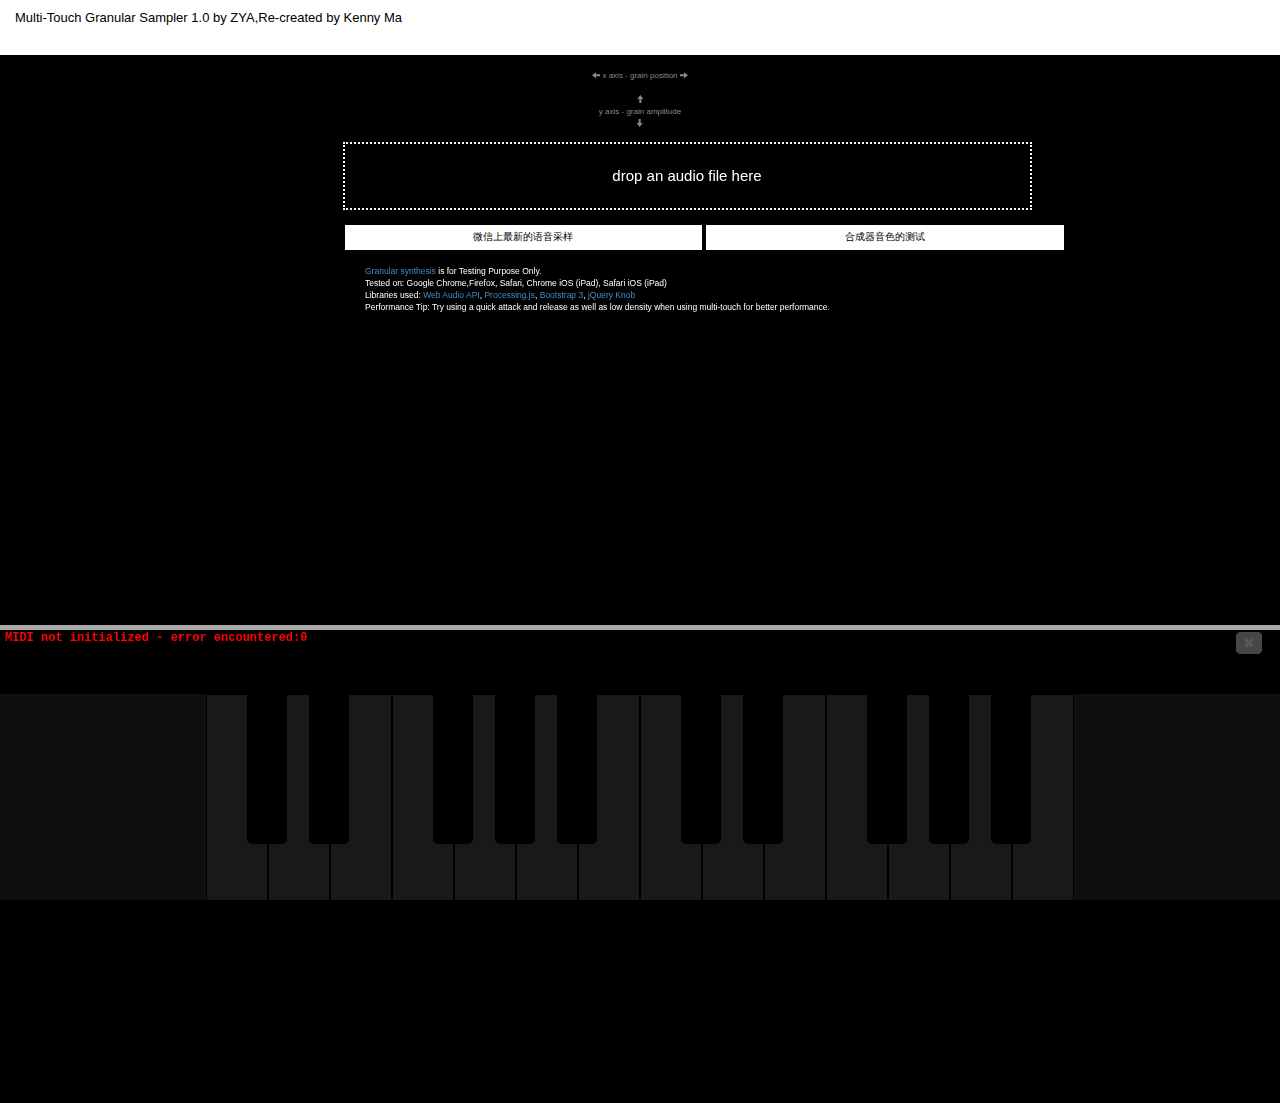
==== index.html @ cfe09fa2 "首次合成" ====
<!DOCTYPE HTML>

<html>
<title>Web Audio Granular Synthesiser Remake by Kenny Ma</title>
	<head>
	    <META HTTP-EQUIV="content-type" CONTENT="text/html; charset=utf-8">
	    <meta name="viewport" id="viewport" content="width=device-width initial-scale=1 maximum-scale=1 user-scalable=no" />
	    <meta name="apple-mobile-web-app-capable" content="yes" />
		<meta property="og:title" content="Multi-Touch Granular Sampler 1.0 by ZYA,Re-created by Kenny Ma" />
		<meta property="og:site_name" content="ZYA.CC"/>
		<meta property="og:url" content="http://www.zya.cc/granular" />

		
		<!-- CSS Libs -->
		<link rel="stylesheet" href="libs/css/bootstrap.min.css">
        <link rel="stylesheet" href="libs/css/bootstrap-theme.min.css">
        <meta property="og:description" content="Granular synthesis is a method of sound synthesis based on splitting the audio into small pieces and playing them with short intervals.
						After loading a sample, you can start creating grains by clicking and holding your mouse on the waveform. The X axis will determine the position and Y axis will change the amplitude of each grain.
						This app also has multi-touch support for up to three voices and real-time manipulation of settings.
						
						Tested on: Google Chrome,Firefox, Safari, Chrome iOS (iPad), Safari iOS (iPad)
						Libraries used: Web Audio AP, Processing.js, Bootstrap 3,jQuery Knob.

						This is an re-established version from Kenny's sampler project (documents/github needed in the future for the forked repo d)

						Performance Tip: Try using a quick attack and release as well as low density when using multi-touch for better performance." />
		<meta property="og:image" content="http://static.tumblr.com/oczhivm/Kjmmymz3f/granular.jpg" />
		<!-- JS Libs -->
		<script src="libs/js/jquery-1.10.1.js"></script>
		<script src='libs/js/jquery.knob.js'></script>
		<script src="libs/js/processing-1.4.1.js"></script>
		<script src="libs/js/bootstrap.min.js"></script>
		  <script src="js/platform.js"></script>
     <link rel="import" href="webcomponents/polymer.html">
    <link rel="import" href="webcomponents/controls.html">
    		<link rel="stylesheet" href="css/style.css">
        <link rel="stylesheet" type="text/css" href="css/main.css">
		
		<!-- App -->
		<script src="js/gui.js"></script>		
		<script src="js/main.js"></script>		
    <script type="text/javascript" src="js/midi.js"></script>
    <script type="text/javascript" src="js/waveshaper.js"></script>
    <script type="text/javascript" src="js/synth.js"></script>
    <script type="text/javascript" src="js/ui.js"></script>

    
   	<link rel="stylesheet" type="text/css" href="style.css" />						<!-- style.css -->
		<link rel="stylesheet" type="text/css" href="./default.tinylog.css"/>	<!-- libPath -->
		
		<script type="text/javascript">console.TINYLOG = true</script>
		<script type="text/javascript" src="./tinylog.min.js" defer="defer"></script><!-- libPath -->
		<script type="text/javascript" src="jsinit.js" defer="defer"></script>			<!-- jsinit -->
	</head>
	
	
	<body>

		<div class='row hidden-xs' id='header'>
				<div id='title' class='col-md-6 col-sm-6 col-xs-6'>Multi-Touch Granular Sampler 1.0 by ZYA,Re-created by Kenny Ma</div>
		</div>
		
		<!-- waveform row -->
		<div class='row wave' id='waveform'>
			
			<canvas id='canvas'></canvas>
			<canvas id='canvas2'></canvas>
			<div id='help'>
				<br>
				<div class='row .hidden-xs' id='x'><span class='glyphicon glyphicon-arrow-left'></span> x axis - grain position <span class='glyphicon glyphicon-arrow-right'></span><br><br><span class='glyphicon glyphicon-arrow-up'></span><br>y axis - grain amplitude<br> <span class='glyphicon glyphicon-arrow-down'></span> </div>
				<div class='row'>
					<div class='col-md-3 col-sm-3 col-xs-3'></div>
					<div id='drop' class='col-md-6 col-sm-6 col-xs-6 hidden-xs'> <br>drop an audio file here <br><br></div>
					<div class='col-md-3 col-sm-3 col-xs-3'></div>
				</div><br>
				<div class='row'>
					<div class='col-md-3 col-sm-3 col-xs-3'></div>
					<div id='sample1' class='col-md-3 col-sm-3 col-xs-3 sample'>微信上最新的语音采样</div>
					<div id='sample2' class='col-md-3 col-sm-3 col-xs-3 sample'>合成器音色的测试</div>
					<div class='col-md-3 col-sm-3 col-xs-3'></div>
				</div><br>
				<div class='row hidden-xs' id='description'>
					<div class='col-md-3 col-sm-3 col-xs-3'>
					
					</div>
					<div class='col-md-6 col-sm-6 col-xs-6'>
						<a href='http://en.wikipedia.org/wiki/Granular_synthesis'>Granular synthesis</a> is for Testing Purpose Only.<br>
						
						Tested on: Google Chrome,Firefox, Safari, Chrome iOS (iPad), Safari iOS (iPad)<br>
						Libraries used: <a href='http://www.w3.org/TR/webaudio/'>Web Audio API</a>, <a href='http://processingjs.org/'>Processing.js</a>, <a href='http://getbootstrap.com/'>Bootstrap 3</a>, <a href='http://anthonyterrien.com/knob/'>jQuery Knob</a>

						<br>Performance Tip: Try using a quick attack and release as well as low density when using multi-touch for better performance.

					</div>
					<div class='col-md-3 col-sm-3 col-xs-3'>
				
					
					</div>
					
				</div>
			
			</div>

		</div>

		<!-- controls row -->
		<div class='row' id='controls' style="display:none">
			<div class='col-md-2 col-sm-2 col-xs-2'>
				<div class='label hidden-xs'>attack</div><br><br>
				<input type="text" class="dial" id='attack' data-min='0' data-max='100' value='40'><br><br>
				
			</div>

			<div class='col-md-2 col-sm-2 col-xs-2'>
				<div class='label hidden-xs'>release</div><br><br>
				<input type="text" class="dial" id='release' data-min='0' data-max='100' value='40'>
			</div>

			<div class='col-md-2 col-sm-2 col-xs-2' >
				<div class='label hidden-xs'>density</div><br><br>
				<input type="text" class="dial" id='density' data-min='0' data-max='100' value='85'>
			</div>

			<div class='col-md-2 col-sm-2 col-xs-2'>
				<div class='label hidden-xs'>spread</div><br><br>
				<input type="text" class="dial" id='spread' data-min='0' data-max='100' value='20'>
			</div>

			<div class='col-md-2 col-sm-2 col-xs-2'>
				<div class='label hidden-xs' >pan</div><br><br>
				<input type="text" class="dial" id='pan' data-min='0' data-max='100' value='20'>
			</div>

			<div class='col-md-2 col-sm-2 col-xs-2 hidden-xs' >
				<div class='label hidden-xs'>transpose</div><br><br>
				<div id='transpose'>

					<button id='minus' class='btn'>
						-12
					</button>

					<button id='plus' class='btn'>
						+12
					</button><br><br>
					<span class="glyphicon glyphicon-question-sign" id='helpbutton'></span>
					
				</div>
				
			</div>
		</div>

  <div id="synthbox" style="display:none">
<!--
        <div class="knobContainer" id="fControl" style="left: 10px; top: 10px;">
            <input class="knob" data-width=100 data-angleOffset=-125 data-angleArc=250 data-fgColor="#66EE66" value="35">
            <div class="knobLabel">frequency</div>
        </div>
-->
    </div>
    <div id="piano-roll">
    <div id="keybox" touch-action="none" style="margin-left: auto; margin-right: auto;">
        <div id="blackkeys">
            <span id="k61" class="black key"></span><span id="k63" class="black key"></span><span class="spacer"></span><span id="k66" class="black key"></span><span id="k68" class="black key"></span><span id="k70" class="black key"></span><span class="spacer"></span><span id="k73" class="black key"></span><span id="k75" class="black key"></span><span class="spacer"></span><span id="k78" class="black key"></span><span id="k80" class="black key"></span><span id="k82" class="black key"></span>
        </div>
        <span id="k60" class="white key"></span><span id="k62" class="white key"></span><span id="k64" class="white key"></span><span id="k65" class="white key"></span><span id="k67" class="white key"></span><span id="k69" class="white key"></span><span id="k71" class="white key"></span><span id="k72" class="white key"></span><span id="k74" class="white key"></span><span id="k76" class="white key"></span><span id="k77" class="white key"></span><span id="k79" class="white key"></span><span id="k81" class="white key"></span><span id="k83" class="white key"></span>
    </div>
    <div id="MIDIPlugin"></div>
</div>

	<canvas id="canvas33" resize></canvas>
		
		<script type="text/javascript">
setTimeout( function() { procoding.runStandalone(); }, 500 );</script>								<!-- export script -->
	</body>
</html>
---- css/style.css ----
html{
	width: 100%;
	height: 100%;
	padding: 0;
	margin: 0;
	overflow:hidden; 
}
body{
	width: 100%;
	height: 100%;
	padding: 0;
	margin: 0;
	
	
}
#header{
	background: white;
	width: 100%;
	height: 5%;
	padding: 0;
	margin: 0;
	font-family: 'Open Sans', sans-serif;
	font-weight: 100;
	font-size: 1.3em;
	font-weight: 300;
	color: black;
	padding-top: 1vh;
	border-bottom: 1px solid white;
}
#waveform{
	background: black;
	width: 100%;
	height: 71%;
	padding: 0;
	margin: 0;
	-moz-user-select: -moz-none;
    -khtml-user-select: none;
    -webkit-user-select: none;
    -o-user-select: none;
    user-select: none;




}
#controls{
	border-top: 1px solid white;
	background: white;
	width: 100%;
	height: 23%;
	padding: 0;
	margin: 0;
	padding-top: 1.5%;
	text-align: center;
	z-index: 3;
	overflow: hidden;

}

#canvas{
	
	position: absolute;
	-moz-user-select: -moz-none;
    -khtml-user-select: none;
    -webkit-user-select: none;
    -o-user-select: none;
    user-select: none;
    cursor: pointer;

	opacity: 0.0;
}
#canvas2{
	position: absolute;
	-moz-user-select: -moz-none;
    -khtml-user-select: none;
    -webkit-user-select: none;
    -o-user-select: none;
    user-select: none;
    z-index: 5;
   

	
}




.label{
	font-size: 1.3em;
	text-align: center;
	font-family: 'Open Sans', sans-serif;
	-webkit-font-smoothing: antialiased;
	font-weight: 300;
	color: black;
	margin-bottom: -15px;
}



#transopse{
	width: 100%;
	margin: auto;
	display: inline;
}

#plus{
	background-color: #2a6496;
	width: 48%;
	cursor: pointer;
	float: right;
	color: white;
}
#minus{
	background-color: #2a6496;
	width: 48%;
	height: 40%;
	float: left;
	cursor: pointer;
	color: white;
	
}

#github{
	text-align: right;
}


#helpbutton{
	font-size: 2em;
	color:#2a6496;
	cursor: pointer;
}

#help{
	width: 100%;
	height: 100%;
	background-color: black;
	z-index: 3;
	text-align: center;
	font-family: 'Open Sans', sans-serif;
	color:white;
	z-index: 3;
}

#drop{
	width: 50%;
	height: 12%;
	border: 2px dotted white;
	margin: auto;
	font-size: 1.5em;
	margin-top:4%;
}

.sample{
	background-color: white;
	border-right: black 2px solid;
	border-left: black 2px solid;
	color: black;
	padding-top: 0.5em;
	padding-bottom: 0.5em;
	cursor: pointer;
}

#x{
	font-size: 0.8em;
	color: #888888;
	margin-bottom: -40px;
}

#description{
	text-align: justify;
	margin:0;
	padding:0;
	font-size: 0.85em;
	font-weight: 100;
}

#badge{
	float: right;
	position: absolute;
	right: 15px;
}
---- css/main.css ----
#piano-roll {     box-sizing: initial; background-color: #999999; overflow: hidden; font: 12px 'Syncopate', sans-serif; }

	#draw { height: 500px; }
    #synthbox { 
        position:relative; width: 893px; height: 380px; background: #222222; border: 3px solid blue; border-radius: 10px}
    .loaded#synthbox { border-color: #AAA;}
/*
    webaudio-knob { margin-left: 8px;}
*/
    .error#synthbox { border-color: red;}
    .section { position: absolute; }
    .knobContainer { 
        position:absolute; 
/*        width: 100px; 
        height:100px; 
*/        overflow: visible;
        display: flex;
        flex-direction: column;
        align-items: center
        ;}
    .knobLabel {
    /* 
        position:absolute; 
        left: 0px; 
        top: 85px; 
        width:100px; 
        */
        font-weight: bold; 
        text-align: center; 
        color: white }
    .section { color: white; }
    .dropdownContainer { position:absolute; }
    .dropdownLabel { position:absolute; left: 3px; top:0px; font-weight: bold;}
    .dropdownSelect { position:absolute; left: 0px; top:15px; font: 12px 'Syncopate', sans-serif;}
    #keybox {width:910px; margin-left: -7px; text-align: center;}
    #blackkeys { position: absolute; z-index: 2; padding-left: 10px; margin-left: 41px; width:806px; height: 0px;}
    .key { display:inline-block; }
    .black { background: black; width: 40px; height: 150px; margin: 0px 11px; border-bottom-right-radius: 5px; border-bottom-left-radius: 5px; }
    .spacer { display:inline-block; width: 62px; height: 0; }
    .white { background: white; width: 60px; height: 250px; border: 1px solid black; border-bottom-right-radius: 5px; border-bottom-left-radius: 5px; }
    .pressed { background: gray }
    #githubnotice { width:910px; text-align: center; font-size: 14px; margin-top: 10px; font-weight: bold;}
    #MIDIPlugin { visibility: hidden; }
    select { width: 80px; }
---- style.css ----
* {
	-webkit-touch-callout: none;						/* Disable Open/Copy/Cancel */
	-webkit-user-select: none;							/* Prevent selection of any element */
	-webkit-tap-highlight-color: rgba(0,0,0,0);			/* set highlight color to transparant */
}

body {
	background-color:#000;
	font-family:Arial,Verdana;
	font-size:1em;
	margin: 0;
	padding: 0;
	overflow: hidden;	/* hide scrollbar scroll */
}

canvas {
	image-rendering: optimizespeed !important;
	overflow: hidden;	/* hide scrollbar scroll */
	
	-webkit-transform-origin: left top;
	-webkit-transform: scale(1,1);
}
---- default.tinylog.css ----
.tinylog-container {
	z-index: 10000;
	position: fixed;
	bottom: 0;
	width: 100%;
	height: 30%;
	font-family: sans-serif;
	color: red;
	background-color: rgba(0, 0, 0, 0.9);
}

.tinylog-output {
	position: relative;
	font-family: monospace;
	overflow: auto;
	height: 100%;
	font-weight: bold;
}

.tinylog-entry {
	min-height: 16px;
}

.tinylog-entry-text {
	white-space: pre-wrap;
	font-size: 12px;
	margin: 1px 5px 0 5px;
	max-width: 100%;
	overflow: auto;
}

.tinylog-resizer {
	height: 5px;
	margin-top: -5px;
	cursor: n-resize;
	background-color: darkgrey;
}

.tinylog-buttons-container {
	position: absolute;
	opacity: .35;
	top: 2px;
	right: 18px;
}

.tinylog-buttons-container:hover {
	opacity: 1;
}

.tinylog-button {
	cursor: pointer;
	display: inline-block;
	color: white;
	border: 1px solid #ccc;
	background-color: #ccc;
	text-align: center;
	padding: 6px;
	padding-top: 2px;
	-moz-border-radius: 4px;
	border-radius: 4px;
	font-size: 14px;
	width: 12px;
	height: 12px;
}

.tinylog-button:hover {
	border: 1px solid #999;
	background-color: #eee;
	color: #222;
}

.tinylog-button:before {
	content: attr(data-symbol);
}

.tinylog-button:not(:first-child) {
	margin-left: 3px;
}

.tinylog-save-button {
	visibility: hidden;
	position: relative;
	text-decoration: none;
}

.tinylog-save-button-image {
	position: absolute;
	top: 0;
	left: 0;
	width: 100%;
	height: 100%;
	border: none;
}
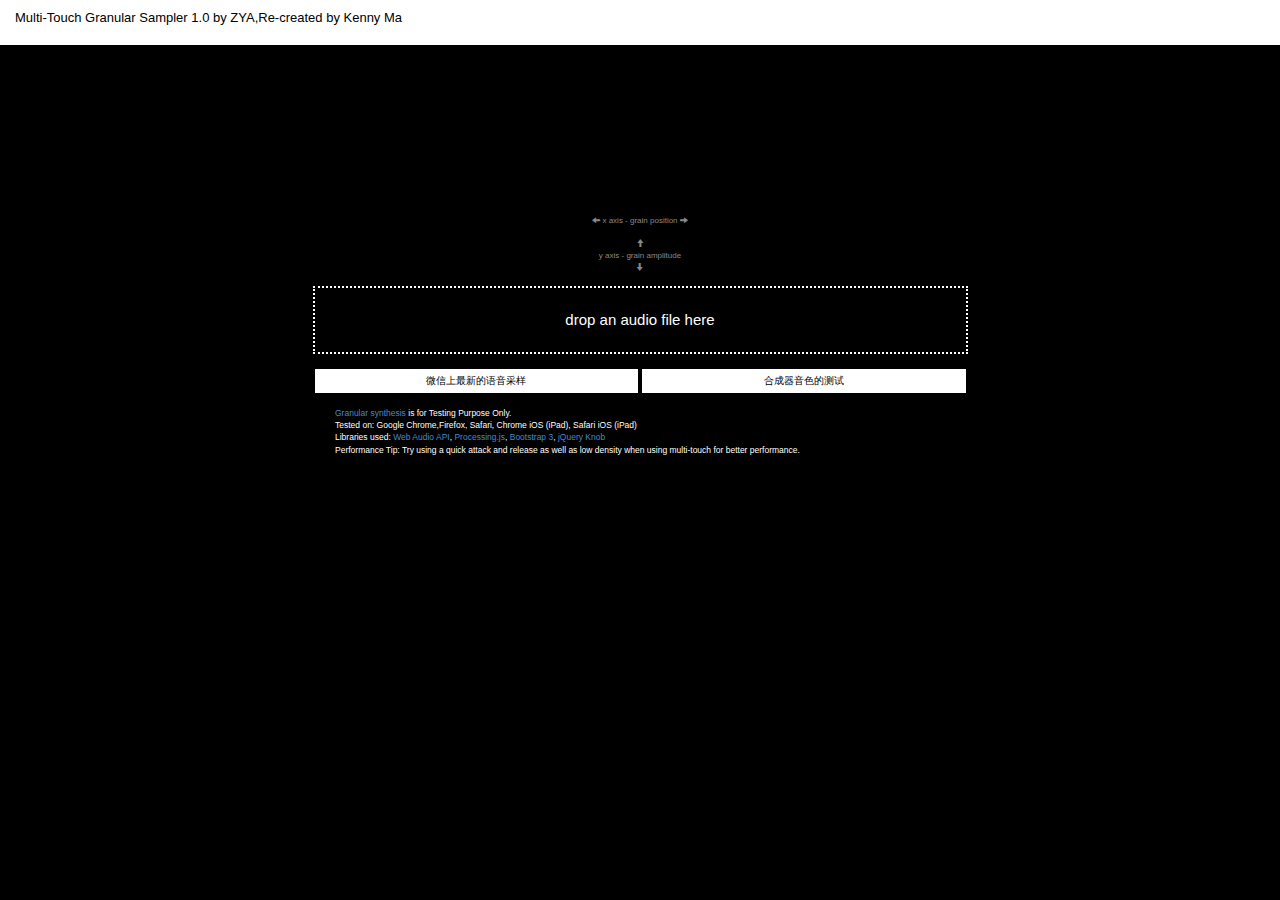
==== commit b849ce84: "Re-Initialize the page" ====
--- a/index.html
+++ b/index.html
@@ -1,7 +1,7 @@
 <!DOCTYPE HTML>
 
 <html>
-<title>Web Audio Granular Synthesiser Remake by Kenny Ma</title>
+<title>Web Audio Granular Synthesiser Remake by Kenny Ma & Stella</title>
 	<head>
 	    <META HTTP-EQUIV="content-type" CONTENT="text/html; charset=utf-8">
 	    <meta name="viewport" id="viewport" content="width=device-width initial-scale=1 maximum-scale=1 user-scalable=no" />
@@ -24,25 +24,31 @@
 						This is an re-established version from Kenny's sampler project (documents/github needed in the future for the forked repo d)
 
 						Performance Tip: Try using a quick attack and release as well as low density when using multi-touch for better performance." />
-		<meta property="og:image" content="http://static.tumblr.com/oczhivm/Kjmmymz3f/granular.jpg" />
 		<!-- JS Libs -->
 		<script src="libs/js/jquery-1.10.1.js"></script>
 		<script src='libs/js/jquery.knob.js'></script>
 		<script src="libs/js/processing-1.4.1.js"></script>
 		<script src="libs/js/bootstrap.min.js"></script>
+
+			<script src="js/gui.js"></script>		
+		    <script src="js/main.js"></script>	
+		     <script type="text/javascript" src="js/midi.js"></script>
+		     <script type="text/javascript" src="js/synth.js"></script>
+    		<link rel="stylesheet" href="css/style.css">
+		<!-- App -->
+		<!--
 		  <script src="js/platform.js"></script>
-     <link rel="import" href="webcomponents/polymer.html">
-    <link rel="import" href="webcomponents/controls.html">
-    		<link rel="stylesheet" href="css/style.css">
-        <link rel="stylesheet" type="text/css" href="css/main.css">
-		
-		<!-- App -->
-		<script src="js/gui.js"></script>		
-		<script src="js/main.js"></script>		
-    <script type="text/javascript" src="js/midi.js"></script>
+		  <link rel="stylesheet" type="text/css" href="css/main.css">
+          <link rel="import" href="webcomponents/polymer.html">
+          <link rel="import" href="webcomponents/controls.html">
+	   	<script src="js/gui.js"></script>		
+		<script src="js/main.js"></script>	
     <script type="text/javascript" src="js/waveshaper.js"></script>
     <script type="text/javascript" src="js/synth.js"></script>
     <script type="text/javascript" src="js/ui.js"></script>
+		    -->	
+
+
 
     
    	<link rel="stylesheet" type="text/css" href="style.css" />						<!-- style.css -->
@@ -63,7 +69,7 @@
 		<!-- waveform row -->
 		<div class='row wave' id='waveform'>
 			
-			<canvas id='canvas'></canvas>
+			<canvas id='canvas1'></canvas>
 			<canvas id='canvas2'></canvas>
 			<div id='help'>
 				<br>
@@ -148,28 +154,6 @@
 				
 			</div>
 		</div>
-
-  <div id="synthbox" style="display:none">
-<!--
-        <div class="knobContainer" id="fControl" style="left: 10px; top: 10px;">
-            <input class="knob" data-width=100 data-angleOffset=-125 data-angleArc=250 data-fgColor="#66EE66" value="35">
-            <div class="knobLabel">frequency</div>
-        </div>
--->
-    </div>
-    <div id="piano-roll">
-    <div id="keybox" touch-action="none" style="margin-left: auto; margin-right: auto;">
-        <div id="blackkeys">
-            <span id="k61" class="black key"></span><span id="k63" class="black key"></span><span class="spacer"></span><span id="k66" class="black key"></span><span id="k68" class="black key"></span><span id="k70" class="black key"></span><span class="spacer"></span><span id="k73" class="black key"></span><span id="k75" class="black key"></span><span class="spacer"></span><span id="k78" class="black key"></span><span id="k80" class="black key"></span><span id="k82" class="black key"></span>
-        </div>
-        <span id="k60" class="white key"></span><span id="k62" class="white key"></span><span id="k64" class="white key"></span><span id="k65" class="white key"></span><span id="k67" class="white key"></span><span id="k69" class="white key"></span><span id="k71" class="white key"></span><span id="k72" class="white key"></span><span id="k74" class="white key"></span><span id="k76" class="white key"></span><span id="k77" class="white key"></span><span id="k79" class="white key"></span><span id="k81" class="white key"></span><span id="k83" class="white key"></span>
-    </div>
-    <div id="MIDIPlugin"></div>
-</div>
-
-	<canvas id="canvas33" resize></canvas>
-		
-		<script type="text/javascript">
-setTimeout( function() { procoding.runStandalone(); }, 500 );</script>								<!-- export script -->
+							<!-- export script -->
 	</body>
 </html>
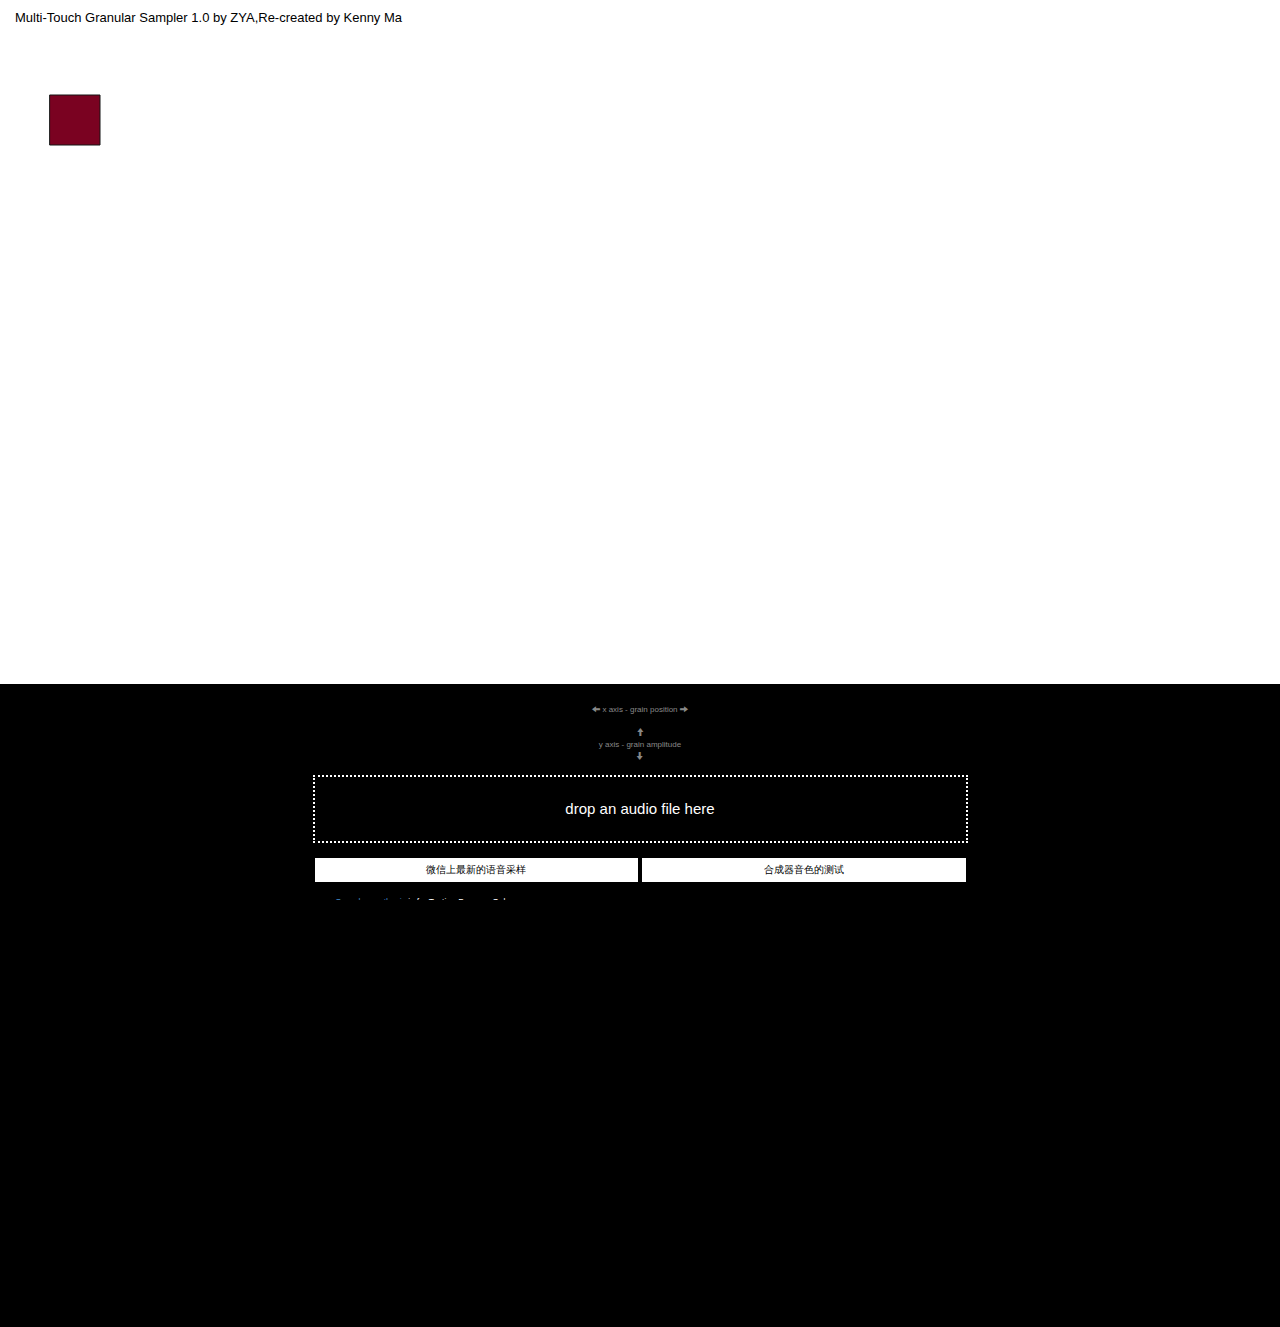
==== commit 9dc38220: "Added new canvas" ====
--- a/index.html
+++ b/index.html
@@ -30,11 +30,11 @@
 		<script src="libs/js/processing-1.4.1.js"></script>
 		<script src="libs/js/bootstrap.min.js"></script>
 
-			<script src="js/gui.js"></script>		
-		    <script src="js/main.js"></script>	
-		     <script type="text/javascript" src="js/midi.js"></script>
-		     <script type="text/javascript" src="js/synth.js"></script>
-    		<link rel="stylesheet" href="css/style.css">
+		<script src="js/gui.js"></script>		
+		<script src="js/main.js"></script>	
+		<script type="text/javascript" src="js/midi.js"></script>
+		<script type="text/javascript" src="js/synth.js"></script>
+    	<link rel="stylesheet" href="css/style.css">
 		<!-- App -->
 		<!--
 		  <script src="js/platform.js"></script>
@@ -71,6 +71,8 @@
 			
 			<canvas id='canvas1'></canvas>
 			<canvas id='canvas2'></canvas>
+			<canvas id='canvas3'></canvas>
+
 			<div id='help'>
 				<br>
 				<div class='row .hidden-xs' id='x'><span class='glyphicon glyphicon-arrow-left'></span> x axis - grain position <span class='glyphicon glyphicon-arrow-right'></span><br><br><span class='glyphicon glyphicon-arrow-up'></span><br>y axis - grain amplitude<br> <span class='glyphicon glyphicon-arrow-down'></span> </div>
